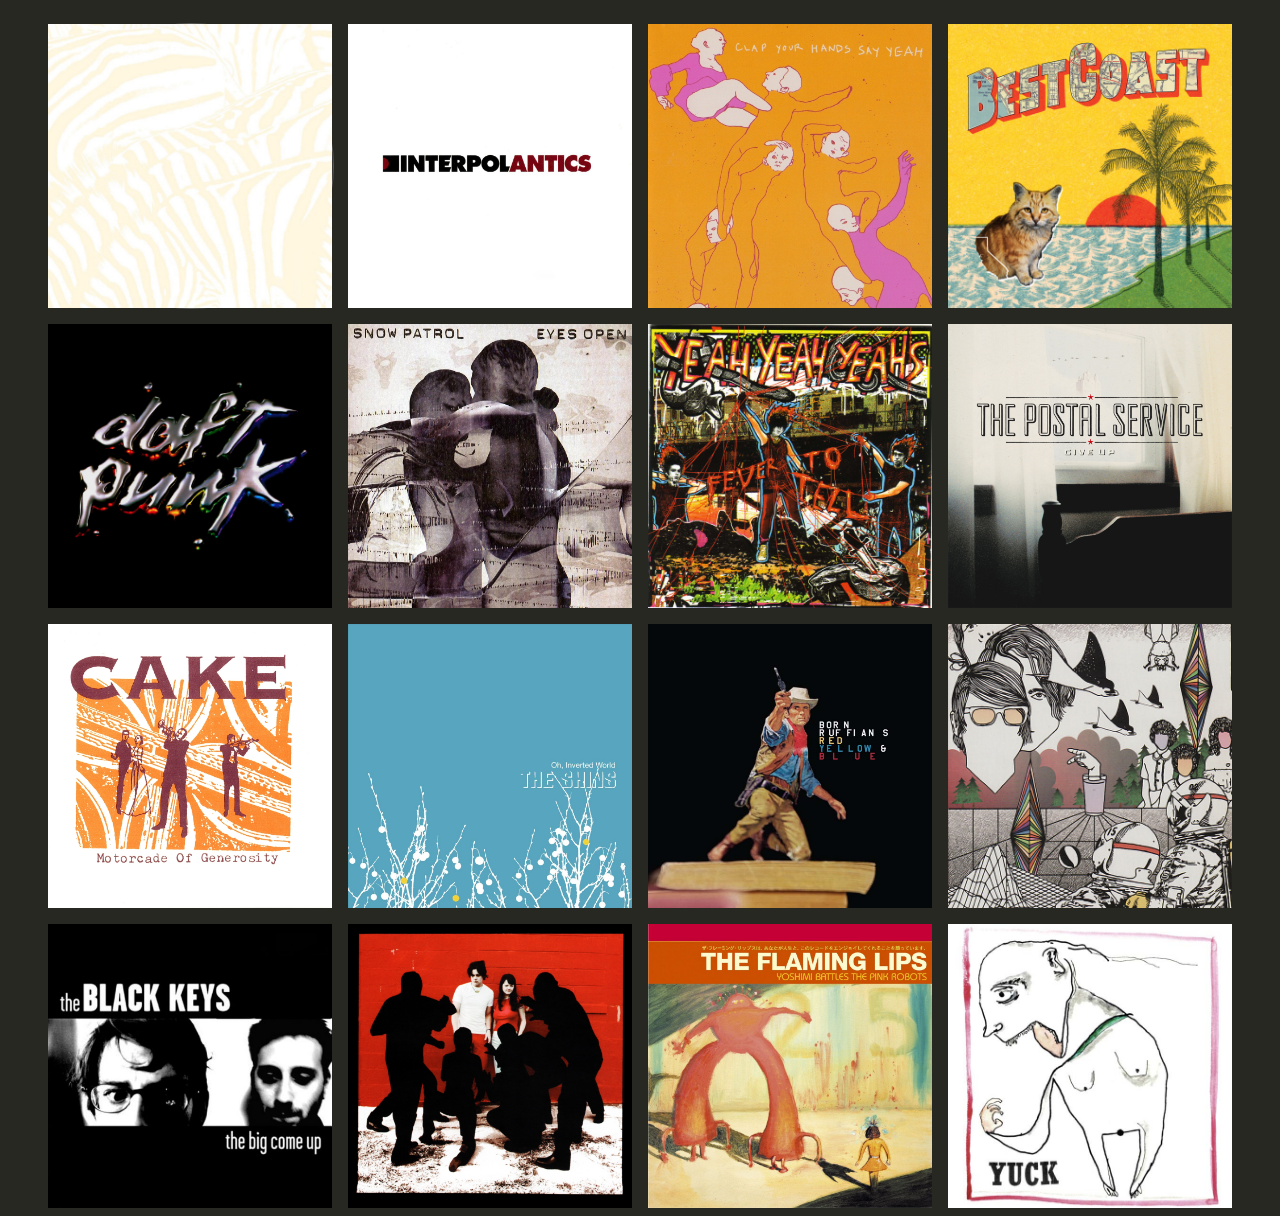
==== index.html @ 167f62e5 "first commit" ====
<!doctype html>

<html lang="en">
<head>
  <meta charset="utf-8">

  <title></title>
  <meta name="description" content="The HTML5 Herald">
  <meta name="author" content="SitePoint">

  <link href='http://fonts.googleapis.com/css?family=Lato:100,400,700' rel='stylesheet' type='text/css'>
  <link rel="stylesheet" href="css/styles.css">

  <!--[if lt IE 9]>
  <script src="http://html5shiv.googlecode.com/svn/trunk/html5.js"></script>
  <![endif]-->
</head>

<body>
  <div class="wrapper">
    <div class="album-con">
      <div class="album">
        <div class="album-face">
          <img class="album-img" src="images/teen-dream.jpg" alt=""/>
        </div>
        <div class="album-back">
          <img class="album-img" src="images/teen-dream.jpg" alt=""/>
          <h2 class="album-song">Take Care</h2>
          <h3 class="album-band">Beach House</h3>
          <a class="play-bt js-play-bt" data-album="take-care" href="#" title="Play"></a>
        </div>
      </div>
      <div class="vinyl"></div>
    </div>
    <div class="album-con">
      <div class="album">
        <div class="album-face">
          <img class="album-img" src="images/antics.jpg" alt=""/>
        </div>
        <div class="album-back">
          <img class="album-img" src="images/antics.jpg" alt=""/>
          <h2 class="album-song">Slow Hands</h2>
          <h3 class="album-band">Interpol</h3>
        </div>
      </div>
    </div>
    <div class="album-con">
      <div class="album">
        <div class="album-face">
          <img class="album-img" src="images/clap-your-hands-say-yeah.jpg" alt=""/>
        </div>
        <div class="album-back">
          <img class="album-img" src="images/clap-your-hands-say-yeah.jpg" alt=""/>
          <h2 class="album-song">Is This Love?</h2>
          <h3 class="album-band">Clap Your Hands Say Yeah</h3>
        </div>
      </div>
    </div>
    <div class="album-con">
      <div class="album">
        <div class="album-face">
          <img class="album-img" src="images/crazy-for-you.jpg" alt=""/>
        </div>
        <div class="album-back">
          <img class="album-img" src="images/crazy-for-you.jpg" alt=""/>
          <h2 class="album-song">When I'm With You</h2>
          <h3 class="album-band">Best Coast</h3>
        </div>
      </div>
    </div>
    <div class="album-con">
      <div class="album">
        <div class="album-face">
          <img class="album-img" src="images/discovery.jpg" alt=""/>
        </div>
        <div class="album-back">
          <img class="album-img" src="images/discovery.jpg" alt=""/>
          <h2 class="album-song">Digital Love</h2>
          <h3 class="album-band">Daft Punk</h3>
        </div>
      </div>
    </div>
    <div class="album-con">
      <div class="album">
        <div class="album-face">
          <img class="album-img" src="images/eyes-open.jpg" alt=""/>
        </div>
        <div class="album-back">
          <img class="album-img" src="images/eyes-open.jpg" alt=""/>
          <h2 class="album-song">Chasing Cars</h2>
          <h3 class="album-band">Snow Patrol</h3>
        </div>
      </div>
    </div>
    <div class="album-con">
      <div class="album">
        <div class="album-face">
          <img class="album-img" src="images/fever-to-tell.jpg" alt=""/>
        </div>
        <div class="album-back">
          <img class="album-img" src="images/fever-to-tell.jpg" alt=""/>
          <h2 class="album-song">Maps</h2>
          <h3 class="album-band">Yeah Yeah Yeahs</h3>
        </div>
      </div>
    </div>
    <div class="album-con">
      <div class="album">
        <div class="album-face">
          <img class="album-img" src="images/give-up.jpg" alt=""/>
        </div>
        <div class="album-back">
          <img class="album-img" src="images/give-up.jpg" alt=""/>
          <h2 class="album-song">Such Great Heights</h2>
          <h3 class="album-band">The Postal Service</h3>
        </div>
      </div>
    </div>
    <div class="album-con">
      <div class="album">
        <div class="album-face">
          <img class="album-img" src="images/motorcade-of-generosity.jpg" alt=""/>
        </div>
        <div class="album-back">
          <img class="album-img" src="images/motorcade-of-generosity.jpg" alt=""/>
          <h2 class="album-song">Jolene</h2>
          <h3 class="album-band">Cake</h3>
        </div>
      </div>
    </div>
    <div class="album-con">
      <div class="album">
        <div class="album-face">
          <img class="album-img" src="images/oh-inverted-world.jpg" alt=""/>
        </div>
        <div class="album-back">
          <img class="album-img" src="images/oh-inverted-world.jpg" alt=""/>
          <h2 class="album-song">New Slang</h2>
          <h3 class="album-band">The Shins</h3>
        </div>
      </div>
    </div>
    <div class="album-con">
      <div class="album">
        <div class="album-face">
          <img class="album-img" src="images/red-yellow-blue.jpg" alt=""/>
        </div>
        <div class="album-back">
          <img class="album-img" src="images/red-yellow-blue.jpg" alt=""/>
          <h2 class="album-song">Litle Garcon</h2>
          <h3 class="album-band">Born Ruffians</h3>
        </div>
      </div>
    </div>
    <div class="album-con">
      <div class="album">
        <div class="album-face">
          <img class="album-img" src="images/starfucker.jpg" alt=""/>
        </div>
        <div class="album-back">
          <img class="album-img" src="images/starfucker.jpg" alt=""/>
          <h2 class="album-song">Rawnald Gergory Erickson the Second</h2>
          <h3 class="album-band">STRFKR</h3>
        </div>
      </div>
    </div>
    <div class="album-con">
      <div class="album">
        <div class="album-face">
          <img class="album-img" src="images/the-big-come-up.jpg" alt=""/>
        </div>
        <div class="album-back">
          <img class="album-img" src="images/the-big-come-up.jpg" alt=""/>
          <h2 class="album-song">I'll Be Your Man</h2>
          <h3 class="album-band">The Black Keys</h3>
        </div>
      </div>
    </div>
    <div class="album-con">
      <div class="album">
        <div class="album-face">
          <img class="album-img" src="images/white-blood-cells.jpg" alt=""/>
        </div>
        <div class="album-back">
          <img class="album-img" src="images/white-blood-cells.jpg" alt=""/>
          <h2 class="album-song">Fell In Love With A Girl</h2>
          <h3 class="album-band">The White Stripes</h3>
        </div>
      </div>
    </div>
    <div class="album-con">
      <div class="album">
        <div class="album-face">
          <img class="album-img" src="images/yoshimi.jpg" alt=""/>
        </div>
        <div class="album-back">
          <img class="album-img" src="images/yoshimi.jpg" alt=""/>
          <h2 class="album-song">Do You Realize??</h2>
          <h3 class="album-band">The Flaming Lips</h3>
        </div>
      </div>
    </div>
    <div class="album-con">
      <div class="album">
        <div class="album-face">
          <img class="album-img" src="images/yuck.jpg" alt=""/>
        </div>
        <div class="album-back">
          <img class="album-img" src="images/yuck.jpg" alt=""/>
          <h2 class="album-song">Suck</h2>
          <h3 class="album-band">Yuck</h3>
        </div>
      </div>
    </div>
  </div>
  <script src="js/scripts.js"></script>
</body>
</html>
---- css/styles.css ----
body{
  margin:0;
  background:#272822;
  padding:1em .5em;
  font-family: 'Lato', sans-serif;
}
.wrapper{
  margin:0 auto;
  width:1200px;
}

/* Album */
.album-con{
  float:left;
  width:25%;
  -webkit-perspective: 1000;
  -moz-perspective: 1000;
  -o-perspective: 1000;
  perspective: 1000;
  position:relative;
  padding:.5em;
  box-sizing:border-box;
}
.album-con:hover .album{
  -webkit-transform: rotateY(180deg);
  -moz-transform: rotateY(180deg);
  -o-transform: rotateY(180deg);
  transform: rotateY(180deg);
}
.album{
  float:left;
  width:100%;
  height: 100%;
  -webkit-transition: 0.6s;
  -webkit-transform-style: preserve-3d;
  -moz-transition: 0.6s;
  -moz-transform-style: preserve-3d;
  -o-transition: 0.6s;
  -o-transform-style: preserve-3d;
  transition: 0.6s;
  transform-style: preserve-3d;
  position: relative;
  z-index:2;
}
.album-face,.album-back{
  -webkit-backface-visibility: hidden;
  -moz-backface-visibility: hidden;
  -o-backface-visibility: hidden;
  backface-visibility: hidden;
  width:100%;
}
.album-face{
  z-index: 3;
}


.album-back {
  display: block;
  -webkit-transform: rotateY(180deg);
  -moz-transform: rotateY(180deg);
  -o-transform: rotateY(180deg);
  transform: rotateY(180deg);
  box-sizing: border-box;
  text-align: center;
  position:absolute;
  top:0;
  left:0;
  color:#fff;
}
.album-back .album-img{
  opacity:0.1;
  position:absolute;
  top:0;
  left:0;
}
.album-img{
  width:100%;
  display:block;
}
.album-song{
  font-size:1.2em;
  font-weight:100;
}
.album-band{
  font-size:1em;
  font-weight:100;
}

/* Record */

.vinyl {
    position:absolute;
    top:7px;
    display:block;
    width:284px;
    height:284px;
    border-radius:50%;
    background: #2f2f2e;
    border:1px solid #595959;
    z-index:1;
}
.vinyl:before {
    position:absolute;
    display:block;
    content:"";
    width:100%;
    height:100%;
    border-radius:100%;
    background: -webkit-radial-gradient(center, ellipse cover, #2f2f2e 0%, #404340 1%, #2f2f2e 2%, #404340 3%, #2f2f2e 4%, #404340 5%, #2f2f2e 6%, #404340 7%, #2f2f2e 8%, #404340 9%, #2f2f2e 10%, #404340 11%, #2f2f2e 12%, #404340 13%, #2f2f2e 14%, #404340 15%, #2f2f2e 16%, #404340 17%, #2f2f2e 18%, #404340 19%, #2f2f2e 20%, #404340 21%, #2f2f2e 22%, #404340 23%, #2f2f2e 24%, #404340 25%, #2f2f2e 26%, #404340 27%, #2f2f2e 28%, #404340 29%, #2f2f2e 30%, #404340 31%, #2f2f2e 32%, #404340 33%, #2f2f2e 34%, #404340 35%, #2f2f2e 36%, #404340 37%, #2f2f2e 38%, #404340 39%, #2f2f2e 40%, #404340 41%, #2f2f2e 42%, #404340 43%, #2f2f2e 44%, #404340 45%, #2f2f2e 46%, #404340 47%, #2f2f2e 48%, #404340 49%, #2f2f2e 50%, #404340 51%, #2f2f2e 52%, #404340 53%, #2f2f2e 54%, #404340 55%, #2f2f2e 56%, #404340 57%, #2f2f2e 58%, #404340 59%, #2f2f2e 60%, #404340 61%, #2f2f2e 62%, #404340 63%, #2f2f2e 64%, #404340 65%, #2f2f2e 66%, #404340 67%, #2f2f2e 68%, #404340 69%, #2f2f2e 70%, #404340 71%, #2f2f2e 72%, #404340 73%, #2f2f2e 74%, #404340 75%, #2f2f2e 76%, #404340 77%, #2f2f2e 78%, #404340 79%, #2f2f2e 80%, #404340 81%, #2f2f2e 82%, #404340 83%, #2f2f2e 84%, #404340 85%, #2f2f2e 86%, #404340 87%, #2f2f2e 88%, #404340 89%, #2f2f2e 90%, #404340 91%, #2f2f2e 92%, #404340 93%, #2f2f2e 94%, #404340 95%, #2f2f2e 96%, #404340 97%, #404340 97%, #2f2f2e 98%);
    background: -moz-radial-gradient(center, ellipse cover, #2f2f2e 0%, #404340 1%, #2f2f2e 2%, #404340 3%, #2f2f2e 4%, #404340 5%, #2f2f2e 6%, #404340 7%, #2f2f2e 8%, #404340 9%, #2f2f2e 10%, #404340 11%, #2f2f2e 12%, #404340 13%, #2f2f2e 14%, #404340 15%, #2f2f2e 16%, #404340 17%, #2f2f2e 18%, #404340 19%, #2f2f2e 20%, #404340 21%, #2f2f2e 22%, #404340 23%, #2f2f2e 24%, #404340 25%, #2f2f2e 26%, #404340 27%, #2f2f2e 28%, #404340 29%, #2f2f2e 30%, #404340 31%, #2f2f2e 32%, #404340 33%, #2f2f2e 34%, #404340 35%, #2f2f2e 36%, #404340 37%, #2f2f2e 38%, #404340 39%, #2f2f2e 40%, #404340 41%, #2f2f2e 42%, #404340 43%, #2f2f2e 44%, #404340 45%, #2f2f2e 46%, #404340 47%, #2f2f2e 48%, #404340 49%, #2f2f2e 50%, #404340 51%, #2f2f2e 52%, #404340 53%, #2f2f2e 54%, #404340 55%, #2f2f2e 56%, #404340 57%, #2f2f2e 58%, #404340 59%, #2f2f2e 60%, #404340 61%, #2f2f2e 62%, #404340 63%, #2f2f2e 64%, #404340 65%, #2f2f2e 66%, #404340 67%, #2f2f2e 68%, #404340 69%, #2f2f2e 70%, #404340 71%, #2f2f2e 72%, #404340 73%, #2f2f2e 74%, #404340 75%, #2f2f2e 76%, #404340 77%, #2f2f2e 78%, #404340 79%, #2f2f2e 80%, #404340 81%, #2f2f2e 82%, #404340 83%, #2f2f2e 84%, #404340 85%, #2f2f2e 86%, #404340 87%, #2f2f2e 88%, #404340 89%, #2f2f2e 90%, #404340 91%, #2f2f2e 92%, #404340 93%, #2f2f2e 94%, #404340 95%, #2f2f2e 96%, #404340 97%, #404340 97%, #2f2f2e 98%);
    background: radial-gradient(center, ellipse cover, #2f2f2e 0%, #404340 1%, #2f2f2e 2%, #404340 3%, #2f2f2e 4%, #404340 5%, #2f2f2e 6%, #404340 7%, #2f2f2e 8%, #404340 9%, #2f2f2e 10%, #404340 11%, #2f2f2e 12%, #404340 13%, #2f2f2e 14%, #404340 15%, #2f2f2e 16%, #404340 17%, #2f2f2e 18%, #404340 19%, #2f2f2e 20%, #404340 21%, #2f2f2e 22%, #404340 23%, #2f2f2e 24%, #404340 25%, #2f2f2e 26%, #404340 27%, #2f2f2e 28%, #404340 29%, #2f2f2e 30%, #404340 31%, #2f2f2e 32%, #404340 33%, #2f2f2e 34%, #404340 35%, #2f2f2e 36%, #404340 37%, #2f2f2e 38%, #404340 39%, #2f2f2e 40%, #404340 41%, #2f2f2e 42%, #404340 43%, #2f2f2e 44%, #404340 45%, #2f2f2e 46%, #404340 47%, #2f2f2e 48%, #404340 49%, #2f2f2e 50%, #404340 51%, #2f2f2e 52%, #404340 53%, #2f2f2e 54%, #404340 55%, #2f2f2e 56%, #404340 57%, #2f2f2e 58%, #404340 59%, #2f2f2e 60%, #404340 61%, #2f2f2e 62%, #404340 63%, #2f2f2e 64%, #404340 65%, #2f2f2e 66%, #404340 67%, #2f2f2e 68%, #404340 69%, #2f2f2e 70%, #404340 71%, #2f2f2e 72%, #404340 73%, #2f2f2e 74%, #404340 75%, #2f2f2e 76%, #404340 77%, #2f2f2e 78%, #404340 79%, #2f2f2e 80%, #404340 81%, #2f2f2e 82%, #404340 83%, #2f2f2e 84%, #404340 85%, #2f2f2e 86%, #404340 87%, #2f2f2e 88%, #404340 89%, #2f2f2e 90%, #404340 91%, #2f2f2e 92%, #404340 93%, #2f2f2e 94%, #404340 95%, #2f2f2e 96%, #404340 97%, #404340 97%, #2f2f2e 98%);
    top:0;
    left:0;
}
.vinyl::after {
    border:10px solid #2f2f2e;
    content:"\2022";
    color:#fff;
    width:110px;
    display:block;
    height:110px;
    border-radius:50%;
    text-align:center;
    line-height:110px;
    position:absolute;
    top:50%;
    left:50%;
    margin:-65px 0 0 -65px;
    font-size:42px;
    background-color: rgb(191, 69, 58);
    text-shadow: rgb(176, 63, 53) 1px 1px, rgb(176, 63, 53) 2px 2px, rgb(176, 63, 53) 3px 3px, rgb(176, 63, 53) 4px 4px, rgb(177, 63, 53) 5px 5px, rgb(179, 64, 54) 6px 6px, rgb(180, 64, 54) 7px 7px, rgb(182, 65, 55) 8px 8px, rgb(183, 66, 55) 9px 9px, rgb(185, 66, 56) 10px 10px, rgb(186, 67, 56) 11px 11px, rgb(188, 67, 57) 12px 12px, rgb(189, 68, 57) 13px 13px, rgb(191, 69, 58) 14px 14px;
}

/* Play Button */

.play-bt {
    height: 50px;
    width: 50px;    
    background-color: rgba(0, 0, 0, 0.7);
    border-radius: 100%;
    position: relative;
    margin:0 auto;
    display:block;
    margin-top:2.8em;
}

.play-bt:hover {
    background-color: rgba(0, 173, 239, 0.9);
}

.play-bt:after {
    content: "";
    display: block;
    position: absolute;
    top: 15.5px;
    left: 20px;
    margin: 0 auto;
    border-style: solid;
    border-width: 9.5px 0 9.5px 17px;
    border-color: transparent transparent transparent rgba(255, 255, 255, 1);
}
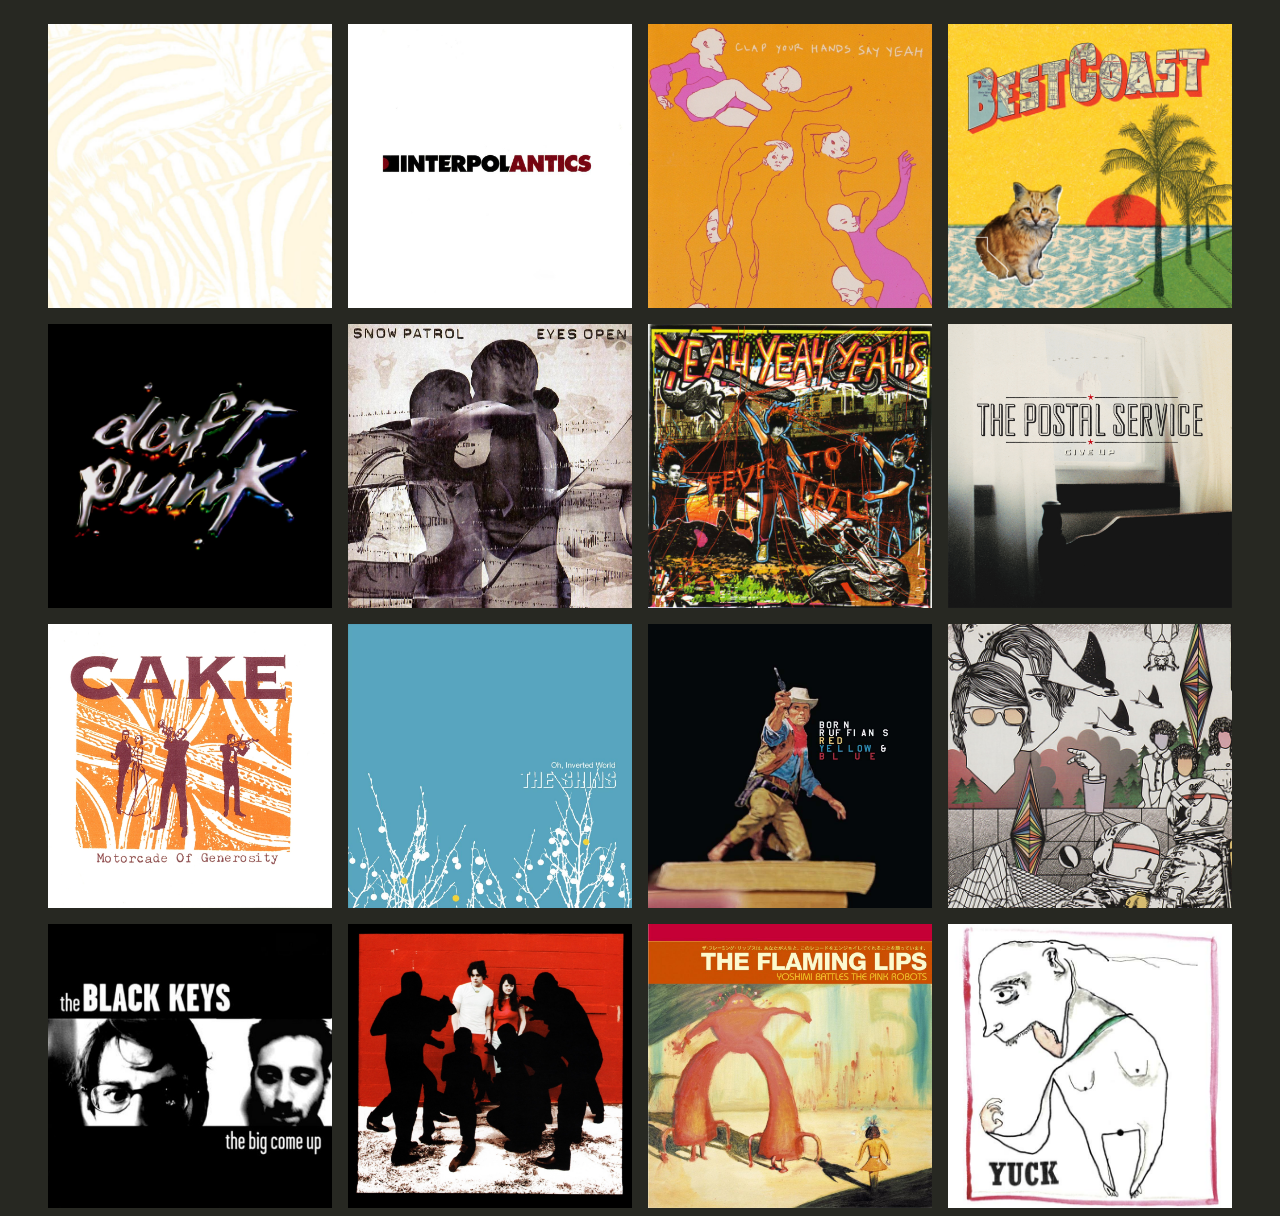
==== commit 048f86e2: "record design" ====
--- a/index.html
+++ b/index.html
@@ -17,6 +17,9 @@
 </head>
 
 <body>
+  <div class="player">
+    <div class="vinyl"></div>
+  </div>
   <div class="wrapper">
     <div class="album-con">
       <div class="album">
@@ -30,7 +33,6 @@
           <a class="play-bt js-play-bt" data-album="take-care" href="#" title="Play"></a>
         </div>
       </div>
-      <div class="vinyl"></div>
     </div>
     <div class="album-con">
       <div class="album">
@@ -41,6 +43,7 @@
           <img class="album-img" src="images/antics.jpg" alt=""/>
           <h2 class="album-song">Slow Hands</h2>
           <h3 class="album-band">Interpol</h3>
+          <a class="play-bt js-play-bt" data-album="take-care" href="#" title="Play"></a>
         </div>
       </div>
     </div>
@@ -213,6 +216,7 @@
       </div>
     </div>
   </div>
+  <script src="https://ajax.googleapis.com/ajax/libs/jquery/1.11.2/jquery.min.js"></script>
   <script src="js/scripts.js"></script>
 </body>
 </html>--- a/css/styles.css
+++ b/css/styles.css
@@ -1,3 +1,16 @@
+/* Animation */
+
+@-webkit-keyframes play-record{
+  0% { 
+    -webkit-transform: rotate(0deg);
+  }
+  100% { 
+    -webkit-transform: rotate(360deg);
+  }
+}
+
+/* General */
+
 body{
   margin:0;
   background:#272822;
@@ -52,8 +65,6 @@
 .album-face{
   z-index: 3;
 }
-
-
 .album-back {
   display: block;
   -webkit-transform: rotateY(180deg);
@@ -88,16 +99,33 @@
 
 /* Record */
 
+.player{
+  opacity:0;
+  position:fixed;
+  z-index:-1;
+  transition:all 1s ease-in;
+  background-color:rgba(0,0,0,.7);
+}
+.player.active{
+  opacity:1;
+  z-index:300;
+  top:0;
+  right:0;
+  left:0;
+  bottom:0;
+}
+
 .vinyl {
-    position:absolute;
-    top:7px;
     display:block;
-    width:284px;
-    height:284px;
+    width:500px;
+    height:500px;
     border-radius:50%;
     background: #2f2f2e;
     border:1px solid #595959;
+    position:relative;
+    top:5em;
     z-index:1;
+    margin:0 auto;
 }
 .vinyl:before {
     position:absolute;
@@ -116,22 +144,24 @@
     border:10px solid #2f2f2e;
     content:"\2022";
     color:#fff;
-    width:110px;
+    width:200px;
     display:block;
-    height:110px;
+    height:200px;
     border-radius:50%;
     text-align:center;
-    line-height:110px;
+    line-height:188px;
     position:absolute;
     top:50%;
     left:50%;
-    margin:-65px 0 0 -65px;
+    margin:-109px 0 0 -109px;
     font-size:42px;
-    background-color: rgb(191, 69, 58);
+    background: url(../images/teen-dream.jpg) no-repeat center;
+    background-size:cover;
     text-shadow: rgb(176, 63, 53) 1px 1px, rgb(176, 63, 53) 2px 2px, rgb(176, 63, 53) 3px 3px, rgb(176, 63, 53) 4px 4px, rgb(177, 63, 53) 5px 5px, rgb(179, 64, 54) 6px 6px, rgb(180, 64, 54) 7px 7px, rgb(182, 65, 55) 8px 8px, rgb(183, 66, 55) 9px 9px, rgb(185, 66, 56) 10px 10px, rgb(186, 67, 56) 11px 11px, rgb(188, 67, 57) 12px 12px, rgb(189, 68, 57) 13px 13px, rgb(191, 69, 58) 14px 14px;
 }
-
-/* Play Button */
+.active .vinyl {
+  -webkit-animation: play-record 3s infinite linear;
+}
 
 .play-bt {
     height: 50px;
@@ -141,7 +171,7 @@
     position: relative;
     margin:0 auto;
     display:block;
-    margin-top:2.8em;
+    margin-top:2.9em;
 }
 
 .play-bt:hover {
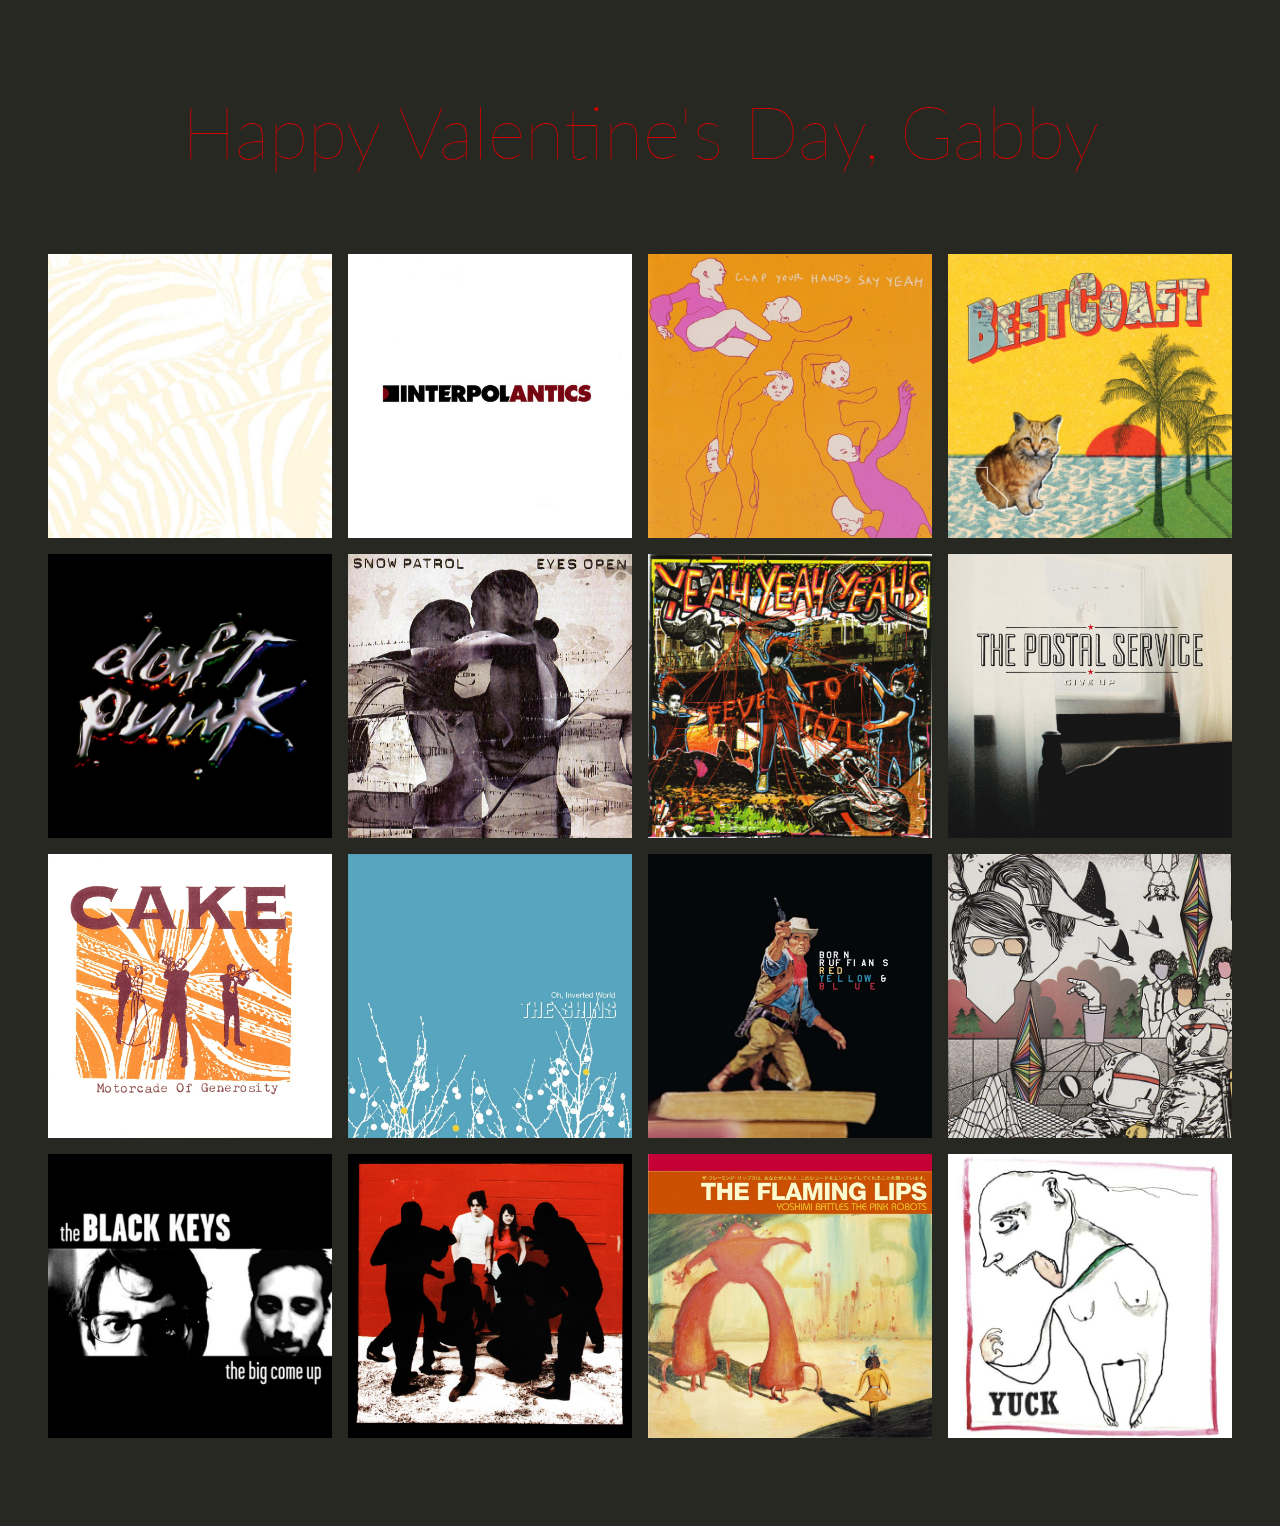
==== commit a528e657: "final" ====
--- a/index.html
+++ b/index.html
@@ -16,11 +16,17 @@
   <![endif]-->
 </head>
 
-<body>
-  <div class="player">
-    <div class="vinyl"></div>
+<body class="cf">
+  <div id="js-player" class="player">
+    <div class="vinyl">
+      <span class="label">
+        <!-- <span class="pin"></span> -->
+      </span>
+    </div>
+    <audio id="js-controls" class="player-controls" controls></audio>
   </div>
   <div class="wrapper">
+    <h1 class="main-header">Happy Valentine's Day, Gabby</h1>
     <div class="album-con">
       <div class="album">
         <div class="album-face">
@@ -30,7 +36,7 @@
           <img class="album-img" src="images/teen-dream.jpg" alt=""/>
           <h2 class="album-song">Take Care</h2>
           <h3 class="album-band">Beach House</h3>
-          <a class="play-bt js-play-bt" data-album="take-care" href="#" title="Play"></a>
+          <a class="play-bt js-play-bt" data-album="teen-dream" href="#" title="Play"></a>
         </div>
       </div>
     </div>
@@ -43,7 +49,7 @@
           <img class="album-img" src="images/antics.jpg" alt=""/>
           <h2 class="album-song">Slow Hands</h2>
           <h3 class="album-band">Interpol</h3>
-          <a class="play-bt js-play-bt" data-album="take-care" href="#" title="Play"></a>
+          <a class="play-bt js-play-bt" data-album="antics" href="#" title="Play"></a>
         </div>
       </div>
     </div>
@@ -56,6 +62,7 @@
           <img class="album-img" src="images/clap-your-hands-say-yeah.jpg" alt=""/>
           <h2 class="album-song">Is This Love?</h2>
           <h3 class="album-band">Clap Your Hands Say Yeah</h3>
+          <a class="play-bt js-play-bt" data-album="clap-your-hands-say-yeah" href="#" title="Play"></a>
         </div>
       </div>
     </div>
@@ -68,6 +75,7 @@
           <img class="album-img" src="images/crazy-for-you.jpg" alt=""/>
           <h2 class="album-song">When I'm With You</h2>
           <h3 class="album-band">Best Coast</h3>
+          <a class="play-bt js-play-bt" data-album="crazy-for-you" href="#" title="Play"></a>
         </div>
       </div>
     </div>
@@ -80,6 +88,7 @@
           <img class="album-img" src="images/discovery.jpg" alt=""/>
           <h2 class="album-song">Digital Love</h2>
           <h3 class="album-band">Daft Punk</h3>
+          <a class="play-bt js-play-bt" data-album="discovery" href="#" title="Play"></a>
         </div>
       </div>
     </div>
@@ -92,6 +101,7 @@
           <img class="album-img" src="images/eyes-open.jpg" alt=""/>
           <h2 class="album-song">Chasing Cars</h2>
           <h3 class="album-band">Snow Patrol</h3>
+          <a class="play-bt js-play-bt" data-album="eyes-open" href="#" title="Play"></a>
         </div>
       </div>
     </div>
@@ -104,6 +114,7 @@
           <img class="album-img" src="images/fever-to-tell.jpg" alt=""/>
           <h2 class="album-song">Maps</h2>
           <h3 class="album-band">Yeah Yeah Yeahs</h3>
+          <a class="play-bt js-play-bt" data-album="fever-to-tell" href="#" title="Play"></a>
         </div>
       </div>
     </div>
@@ -116,6 +127,7 @@
           <img class="album-img" src="images/give-up.jpg" alt=""/>
           <h2 class="album-song">Such Great Heights</h2>
           <h3 class="album-band">The Postal Service</h3>
+          <a class="play-bt js-play-bt" data-album="give-up" href="#" title="Play"></a>
         </div>
       </div>
     </div>
@@ -128,6 +140,7 @@
           <img class="album-img" src="images/motorcade-of-generosity.jpg" alt=""/>
           <h2 class="album-song">Jolene</h2>
           <h3 class="album-band">Cake</h3>
+          <a class="play-bt js-play-bt" data-album="motorcade-of-generosity" href="#" title="Play"></a>
         </div>
       </div>
     </div>
@@ -140,6 +153,7 @@
           <img class="album-img" src="images/oh-inverted-world.jpg" alt=""/>
           <h2 class="album-song">New Slang</h2>
           <h3 class="album-band">The Shins</h3>
+          <a class="play-bt js-play-bt" data-album="oh-inverted-world" href="#" title="Play"></a>
         </div>
       </div>
     </div>
@@ -152,6 +166,7 @@
           <img class="album-img" src="images/red-yellow-blue.jpg" alt=""/>
           <h2 class="album-song">Litle Garcon</h2>
           <h3 class="album-band">Born Ruffians</h3>
+          <a class="play-bt js-play-bt" data-album="red-yellow-blue" href="#" title="Play"></a>
         </div>
       </div>
     </div>
@@ -164,6 +179,7 @@
           <img class="album-img" src="images/starfucker.jpg" alt=""/>
           <h2 class="album-song">Rawnald Gergory Erickson the Second</h2>
           <h3 class="album-band">STRFKR</h3>
+          <a class="play-bt js-play-bt" data-album="starfucker" href="#" title="Play"></a>
         </div>
       </div>
     </div>
@@ -176,6 +192,7 @@
           <img class="album-img" src="images/the-big-come-up.jpg" alt=""/>
           <h2 class="album-song">I'll Be Your Man</h2>
           <h3 class="album-band">The Black Keys</h3>
+          <a class="play-bt js-play-bt" data-album="the-big-come-up" href="#" title="Play"></a>
         </div>
       </div>
     </div>
@@ -188,6 +205,7 @@
           <img class="album-img" src="images/white-blood-cells.jpg" alt=""/>
           <h2 class="album-song">Fell In Love With A Girl</h2>
           <h3 class="album-band">The White Stripes</h3>
+          <a class="play-bt js-play-bt" data-album="white-blood-cells" href="#" title="Play"></a>
         </div>
       </div>
     </div>
@@ -200,6 +218,7 @@
           <img class="album-img" src="images/yoshimi.jpg" alt=""/>
           <h2 class="album-song">Do You Realize??</h2>
           <h3 class="album-band">The Flaming Lips</h3>
+          <a class="play-bt js-play-bt" data-album="yoshimi" href="#" title="Play"></a>
         </div>
       </div>
     </div>
@@ -212,6 +231,7 @@
           <img class="album-img" src="images/yuck.jpg" alt=""/>
           <h2 class="album-song">Suck</h2>
           <h3 class="album-band">Yuck</h3>
+          <a class="play-bt js-play-bt" data-album="yuck" href="#" title="Play"></a>
         </div>
       </div>
     </div>
--- a/css/styles.css
+++ b/css/styles.css
@@ -11,15 +11,32 @@
 
 /* General */
 
+.cf:before,
+.cf:after {
+    content: " "; /* 1 */
+    display: table; /* 2 */
+}
+
+.cf:after {
+    clear: both;
+}
+
 body{
   margin:0;
   background:#272822;
-  padding:1em .5em;
+  padding:1em .5em 5em;
   font-family: 'Lato', sans-serif;
 }
 .wrapper{
   margin:0 auto;
   width:1200px;
+}
+.main-header{
+  color:#D10000;
+  font-weight:100;
+  font-size:4.5em;
+  text-align:center;
+  margin:1em 0;
 }
 
 /* Album */
@@ -100,14 +117,14 @@
 /* Record */
 
 .player{
-  opacity:0;
+  display:none;
   position:fixed;
   z-index:-1;
   transition:all 1s ease-in;
   background-color:rgba(0,0,0,.7);
 }
 .player.active{
-  opacity:1;
+  display:block;
   z-index:300;
   top:0;
   right:0;
@@ -140,16 +157,13 @@
     top:0;
     left:0;
 }
-.vinyl::after {
+.vinyl .label{
     border:10px solid #2f2f2e;
-    content:"\2022";
-    color:#fff;
+    
     width:200px;
     display:block;
     height:200px;
     border-radius:50%;
-    text-align:center;
-    line-height:188px;
     position:absolute;
     top:50%;
     left:50%;
@@ -157,10 +171,15 @@
     font-size:42px;
     background: url(../images/teen-dream.jpg) no-repeat center;
     background-size:cover;
-    text-shadow: rgb(176, 63, 53) 1px 1px, rgb(176, 63, 53) 2px 2px, rgb(176, 63, 53) 3px 3px, rgb(176, 63, 53) 4px 4px, rgb(177, 63, 53) 5px 5px, rgb(179, 64, 54) 6px 6px, rgb(180, 64, 54) 7px 7px, rgb(182, 65, 55) 8px 8px, rgb(183, 66, 55) 9px 9px, rgb(185, 66, 56) 10px 10px, rgb(186, 67, 56) 11px 11px, rgb(188, 67, 57) 12px 12px, rgb(189, 68, 57) 13px 13px, rgb(191, 69, 58) 14px 14px;
-}
-.active .vinyl {
+    /*text-shadow: rgb(186, 186, 186) 1px 1px, rgb(186, 186, 186) 2px 2px, rgb(186, 186, 186) 3px 3px, rgb(186, 186, 186) 4px 4px, rgb(186, 186, 186) 5px 5px, rgb(186, 186, 186) 6px 6px, rgb(186, 186, 186) 7px 7px, rgb(186, 186, 186) 8px 8px, rgb(186, 186, 186) 9px 9px, rgb(186, 186, 186) 10px 10px, rgb(186, 186, 186) 11px 11px, rgb(186, 186, 186) 12px 12px, rgb(186, 186, 186) 13px 13px, rgb(186, 186, 186) 14px 14px;*/
+}
+/*.vinyl .pin{
+  content:"\2022";
+  color:#fff;
+}*/
+.play .vinyl {
   -webkit-animation: play-record 3s infinite linear;
+  -webkit-animation-fill-mode: forwards;
 }
 
 .play-bt {
@@ -175,7 +194,7 @@
 }
 
 .play-bt:hover {
-    background-color: rgba(0, 173, 239, 0.9);
+    background-color: #D10000;
 }
 
 .play-bt:after {
@@ -188,4 +207,9 @@
     border-style: solid;
     border-width: 9.5px 0 9.5px 17px;
     border-color: transparent transparent transparent rgba(255, 255, 255, 1);
+}
+.player-controls{
+  width:100%;
+  position:absolute;
+  top:0;
 }